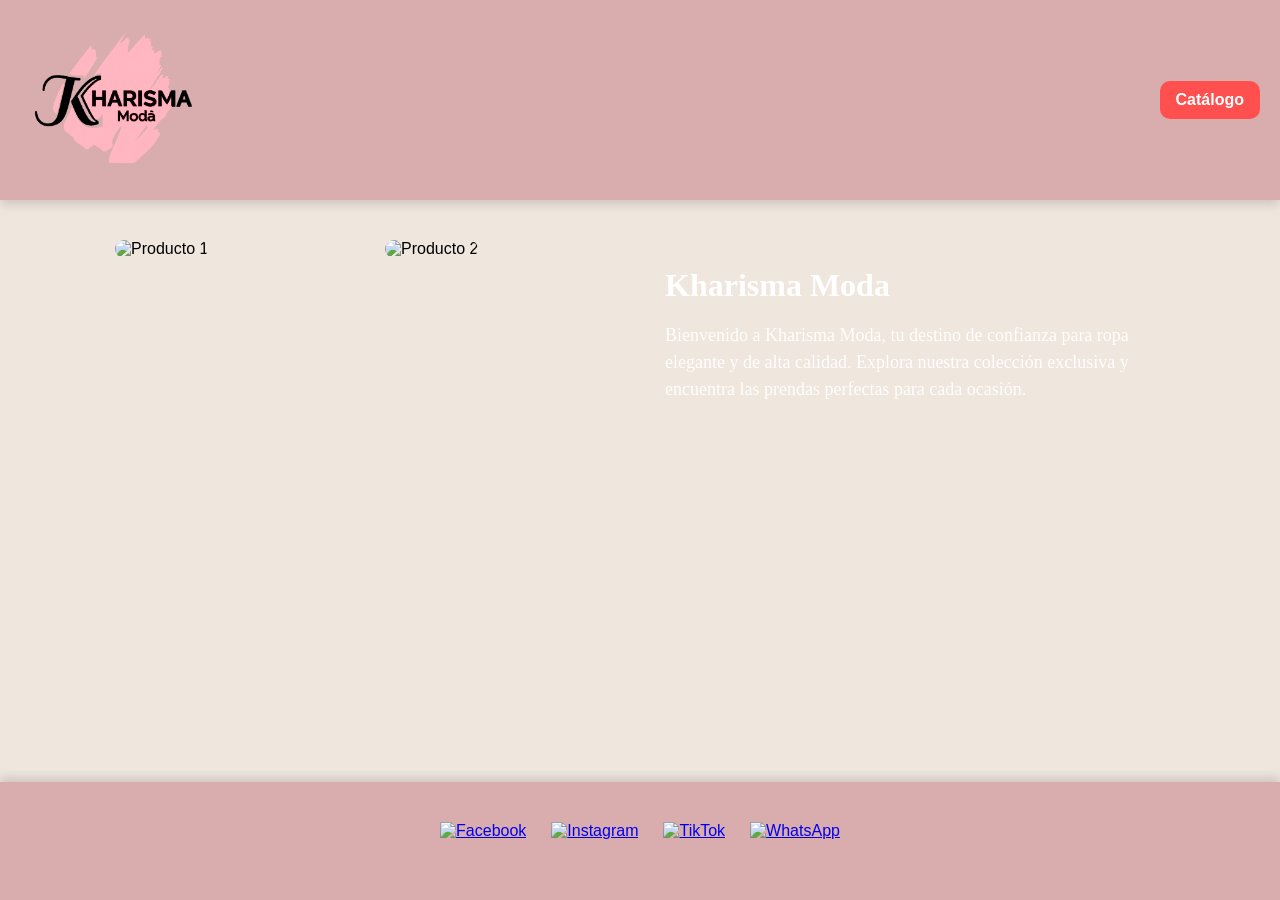
==== index.html @ 5db35771 "Add files via upload" ====
<!DOCTYPE html>
<html lang="es">

<head>
  <meta charset="UTF-8" />
  <meta name="viewport" content="width=device-width, initial-scale=1.0" />
  <title>Kharisma Moda</title>

  <link rel="stylesheet" href="styles.css">
</head>

<body>
  <header class="header-menu">
    <img src="logito2.png" alt="Kharisma Moda" class="logo" />

    <nav class="top-buttons">
      <a href="catalogo.html" class="top-btn">Catálogo</a>
    </nav>
  </header>


  <main class="container">

    <section class="main-section">

      <div class="producto-container">

        <!-- CONTENEDOR DE LAS DOS TARJETAS -->
        <div class="tarjetas-dobles">
          <div class="producto-card">
            <img src="ropita/ropa blanca adelante.png" alt="Producto 1">
          </div>

          <div class="producto-card">
            <img src="ropita/ropa blanca flor adelante.png" alt="Producto 2">
          </div>
        </div>

        <!-- TEXTO A LA DERECHA -->
        <div class="producto-info">
          <h2>Kharisma Moda</h2>
          <p>
            Bienvenido a Kharisma Moda, tu destino de confianza para ropa elegante y de alta calidad.
            Explora nuestra colección exclusiva y encuentra las prendas perfectas para cada ocasión.
          </p>
        </div>

      </div>

    </section>

  </main>

  <footer>
    <section class="seccion-redes">
      <div class="iconos-redes">

        <a href="https://www.facebook.com/share/1AFj1STuHU/" target="_blank" class="icono">
          <img src="iconos/fb.png" alt="Facebook">
        </a>

        <a href="https://www.instagram.com/kharisma.moda/" target="_blank" class="icono">
          <img src="iconos/ig.png" alt="Instagram">
        </a>

        <a href="https://www.tiktok.com/@kharismamoda.pe" target="_blank" class="icono">
          <img src="iconos/tt.png" alt="TikTok">
        </a>

        <a href="https://wa.me/925557300" target="_blank" class="icono">
          <img src="whatsapp.png" alt="WhatsApp">
        </a>

      </div>
    </section>
  </footer>

  <script>
    document.addEventListener("DOMContentLoaded", function () {
      const sliders = document.querySelectorAll(".slider");

      const DISPLAY_MS = 3000;
      const FADE_MS = 800;

      sliders.forEach(slider => {
        const images = slider.dataset.images.split(",").map(s => s.trim());
        let index = 0;

        slider.style.backgroundImage = `url(${images[index]})`;

        setInterval(() => {
          slider.classList.add("fade-out");
          setTimeout(() => {
            index = (index + 1) % images.length;
            slider.style.backgroundImage = `url(${images[index]})`;
            slider.classList.remove("fade-out");
          }, FADE_MS);
        }, DISPLAY_MS);
      });
    });

  </script>
  <script src="animacion.js"></script>
</body>

</html>
---- styles.css ----
/* -----------------------------------------
   BASE
----------------------------------------- */
body {
  margin: 0;
  padding: 0;
  font-family: Arial, sans-serif;
  background: #EFE6DE; /* Color sólido nuevo */
}


/* -----------------------------------------
   HEADER
----------------------------------------- */
.header-menu {
  background: #D9ADAE; /* Color sólido nuevo */
  padding: 10px 20px;
  display: flex;
  justify-content: space-between;
  align-items: center;
  flex-wrap: wrap;
  box-shadow: 0 4px 10px rgba(0,0,0,0.15);
}

.logo {
  height: 120px;
}

.top-buttons {
  display: flex;
  gap: 15px;
  flex-wrap: wrap;
}

.top-btn {
  color: white;
  text-decoration: none;
  padding: 10px 16px;
  background: #ff4f4f;
  border-radius: 10px;
  font-weight: bold;
  transition: 0.3s;
}

.top-btn:hover {
  background: #fc3636;
  transform: scale(1.08);
}

/* -----------------------------------------
   CONTENEDOR PRINCIPAL
----------------------------------------- */
.container {
  max-width: 1200px;
  margin: auto;
  padding: 20px;
}

.main-section {
  display: grid;
  grid-template-columns: repeat(auto-fit, minmax(280px, 1fr));
  gap: 20px;
}

/* -----------------------------------------
   CARDS
----------------------------------------- */
.card {
  background: white;
  padding: 15px;
  border-radius: 12px;
  box-shadow: 0 4px 10px rgba(0, 0, 0, 0.1);
}

.card-title {
  text-align: center;
  font-size: 20px;
  margin-bottom: 10px;
}

/* -----------------------------------------
   SLIDER DE IMÁGENES
----------------------------------------- */
.slider {
  width: 100%;
  height: 350px;
  border-radius: 12px;
  background-size: cover;
  background-position: center;
  transition: opacity 0.8s ease-in-out;
}

.slider.fade-out {
  opacity: 0;
}

/* -----------------------------------------
   FOOTER
----------------------------------------- */
footer {
  background: #D9ADAE; /* Igual que el header para armonía */
  padding: 40px 0;
  text-align: center;
  color: white;
  box-shadow: 0 -4px 10px rgba(0,0,0,0.15);
}


.iconos-redes {
  display: flex;
  justify-content: center;
  gap: 25px;
  margin-bottom: 20px;
}

.icono img {
  width: 60px;
  height: 60px;
  object-fit: contain;
  transition: 0.3s;
}

.icono img:hover {
  transform: scale(1.17);
}

/* -----------------------------------------
   BOTÓN WHATSAPP
----------------------------------------- */
.wasap-btn {
  display: inline-flex;
  align-items: center;
  gap: 10px;
  background: #25D366;
  color: white;
  padding: 12px 25px;
  border-radius: 30px;
  font-size: 18px;
  text-decoration: none;
  font-weight: bold;
}

.wasap-icon {
  width: 28px;
  height: 28px;
}

/* -----------------------------------------
   RESPONSIVE TABLET
----------------------------------------- */
@media (min-width: 600px) and (max-width: 1023px) {
  .logo {
    height: 150px;
  }

  .slider {
    height: 420px;
  }
}

/* -----------------------------------------
   RESPONSIVE MONITOR
----------------------------------------- */
@media (min-width: 1024px) {
  .logo {
    height: 180px;
  }

  .slider {
    height: 500px;
  }

  .card-title {
    font-size: 22px;
  }
}

html,
body {
  height: 100%;
}

body {
  display: flex;
  flex-direction: column;
}

main {
  flex: 1;
}

/* CONTENEDOR DE TARJETA + TEXTO A LA DERECHA */
.item-contenedor {
  display: flex;
  gap: 20px;
  align-items: flex-start;
  margin-bottom: 30px;
}

/* TARJETA (ya la tienes) */
.card {
  flex: 1;
  max-width: 420px;
  /* controla ancho de la tarjeta */
}

/* TEXTO A LA DERECHA */
.texto-lateral {
  flex: 1;
  padding: 10px;
}

/* TITULO */
.texto-lateral h2 {
  margin-top: 0;
  font-size: 26px;
  font-weight: bold;
}

/* TEXTO */
.texto-lateral p {
  font-size: 18px;
  line-height: 1.5;
  color: #333;
}

/* RESPONSIVE: en móvil se pone una debajo de la otra */
@media (max-width: 768px) {
  .item-contenedor {
    flex-direction: column;
    text-align: center;
  }

  .card {
    max-width: 100%;
    margin: auto;
  }
}

/* Contenedor general */
.producto-container {
  display: flex;
  align-items: flex-start;
  gap: 30px;
  /* Espacio entre tarjeta y texto */
  margin: 20px 0;
}

/* Tarjeta del producto */
.producto-card {
  width: 280px;
  flex-shrink: 0;
}

.producto-card img {
  width: 100%;
  border-radius: 10px;
  object-fit: cover;
}

/* Texto a la derecha */
.producto-info {
  flex: 1;
  max-width: 500px;
}

/* RESPONSIVE — para móvil */
@media (max-width: 768px) {
  .producto-container {
    flex-direction: column;
    align-items: center;
    text-align: center;
  }

  .producto-info {
    max-width: 100%;
    margin-top: 15px;
    text-align: left;
    /* Si prefieres texto centrado, cambia a center */
  }
}

/* Texto a la derecha (estilo elegante) */
.producto-info {
  flex: 1;
  max-width: 500px;
  color: white;
  /* TEXTO BLANCO */
  font-family: "Georgia", serif;
  /* Fuente elegante */
}

/* Título */
.producto-info h2 {
  font-size: 32px;
  font-family: "Playfair Display", serif;
  /* Mucho más fino */
  margin-bottom: 10px;
  font-weight: 700;
  color: #ffffff;
}

/* Párrafo */
.producto-info p {
  font-size: 18px;
  line-height: 1.5;
  font-family: "Georgia", serif;
  opacity: 0.95;
  /* Ligero toque elegante */
}

/* Contiene las dos tarjetas juntas */
.tarjetas-dobles {
  display: flex;
  gap: 20px;
}

/* Ajustamos las tarjetas para que encajen bien */
.tarjetas-dobles .producto-card {
  width: 250px;
  /* puedes aumentar o reducir */
  flex-shrink: 0;
}

/* -------- FORMULARIO ESTILO KHARISMA -------- */
.formulario-section {
  background: #e5c5c5;
  /* tono pastel del sitio */
  padding: 35px 25px;
  border-radius: 15px;
  margin-top: 40px;
  margin-bottom: 40px;
  box-shadow: 0 5px 18px rgba(0, 0, 0, 0.15);
  text-align: center;
  color: white;
}

.formulario-section h2 {
  font-size: 30px;
  font-family: "Playfair Display", serif;
  margin-bottom: 20px;
}

/* FORMULARIO */
.formulario {
  max-width: 480px;
  margin: auto;
  display: flex;
  flex-direction: column;
  gap: 15px;
}

/* Labels elegantes */
.formulario label {
  font-size: 18px;
  font-family: "Georgia", serif;
  text-align: left;
  color: #fff;
  opacity: 0.9;
}

/* Campos */
.formulario input,
.formulario textarea {
  width: 100%;
  padding: 14px;
  border-radius: 12px;
  border: none;
  outline: none;
  background: #ffffffcc;
  font-size: 17px;
  font-family: "Georgia", serif;
  transition: 0.3s;
}

/* Enfocar campo */
.formulario input:focus,
.formulario textarea:focus {
  background: #fff;
  box-shadow: 0 0 10px rgba(255, 255, 255, 0.7);
  transform: scale(1.02);
}

.formulario textarea {
  height: 120px;
  resize: none;
}

/* Botón elegante */
.formulario button {
  background: #fc574b;
  color: white;
  border: none;
  padding: 14px 0;
  border-radius: 12px;
  font-size: 20px;
  font-weight: bold;
  cursor: pointer;
  margin-top: 10px;
  transition: 0.3s;
}

/* Hover */
.formulario button:hover {
  background: #f368a0;
  transform: scale(1.05);
  box-shadow: 0 6px 18px rgba(0, 0, 0, 0.2);
}

/* Responsive */
@media (max-width: 768px) {
  .formulario-section {
    padding: 25px 15px;
  }

  .formulario-section h2 {
    font-size: 26px;
  }
}

/* -------- FORMULARIO ESTILO KHARISMA -------- */
.formulario-section {
  background: #e5c5c5;
  padding: 40px 25px;
  border-radius: 15px;
  margin-top: 40px;
  margin-bottom: 40px;
  box-shadow: 0 5px 18px rgba(0, 0, 0, 0.15);
  text-align: center;
  color: white;
  width: 100%;
}

.formulario-section h2 {
  font-size: 30px;
  font-family: "Playfair Display", serif;
  margin-bottom: 20px;
}

/* FORMULARIO */
.formulario {
  width: 100%;
  max-width: 500px;
  margin: auto;
  display: flex;
  flex-direction: column;
  gap: 15px;
}

/* Labels elegantes */
.formulario label {
  font-size: 18px;
  font-family: "Georgia", serif;
  text-align: left;
  color: #fff;
  opacity: 0.9;
}

/* Inputs 100% responsivos */
.formulario input,
.formulario textarea {
  width: 100%;
  padding: 14px;
  border-radius: 12px;
  border: none;
  outline: none;
  background: #ffffffcc;
  font-size: 17px;
  font-family: "Georgia", serif;
  transition: 0.3s;
  box-sizing: border-box;
}

/* Enfocar campo */
.formulario input:focus,
.formulario textarea:focus {
  background: #fff;
  box-shadow: 0 0 10px rgba(255, 255, 255, 0.7);
  transform: scale(1.02);
}

.formulario textarea {
  height: 120px;
  resize: none;
}

/* Botón elegante */
.formulario button {
  background: #fc574b;
  color: white;
  border: none;
  padding: 14px 0;
  border-radius: 12px;
  font-size: 20px;
  font-weight: bold;
  cursor: pointer;
  margin-top: 10px;
  transition: 0.3s;
}

/* Hover */
.formulario button:hover {
  background: #f368a0;
  transform: scale(1.05);
  box-shadow: 0 6px 18px rgba(0, 0, 0, 0.2);
}


/* -------- RESPONSIVE -------- */
@media (max-width: 768px) {
  .formulario-section {
    padding: 25px 15px;
    margin-top: 30px;
  }

  .formulario-section h2 {
    font-size: 26px;
  }

  .formulario {
    max-width: 100%;
  }

  .formulario input,
  .formulario textarea {
    font-size: 16px;
    padding: 12px;
  }
}

@media (max-width: 480px) {
  .formulario-section {
    padding: 20px 12px;
  }

  .formulario-section h2 {
    font-size: 22px;
  }

  .formulario button {
    font-size: 18px;
    padding: 12px;
  }
}

.formulario-section {
  background: #e5c5c5;
  padding: 60px 25px;
  /* más espacio interno */
  border-radius: 15px;
  margin: 60px auto;
  /* centra el bloque en la página */
  box-shadow: 0 5px 18px rgba(0, 0, 0, 0.15);
  text-align: center;
  color: white;
  width: 90%;
  /* % flexible */
  max-width: 650px;
  /* más centrado y elegante */
  display: flex;
  flex-direction: column;
  align-items: center;
}

/* RESPONSIVO */
@media (max-width: 768px) {
  .mapa-section {
    padding: 25px 15px;
  }

  .mapa-section h2 {
    font-size: 26px;
  }

  .mapa-contenedor {
    height: 320px;
  }
}

@media (max-width: 480px) {
  .mapa-contenedor {
    height: 260px;
  }
}

/* CONTENEDOR RESPONSIVE */
.mapa-container {
  width: 100%;
  aspect-ratio: 16 / 9;       /* el mapa nunca se verá aplastado */
  border-radius: 12px;
  overflow: hidden;
}

/* IFRAME PERFECTAMENTE AJUSTADO */
.mapa-container iframe {
  width: 100%;
  height: 100%;
  border: 0;
}
/* Centrado perfecto en CELULAR */
@media (max-width: 480px) {
  .formulario-section {
    margin-top: 30px;
    margin-bottom: 40px;
    padding: 35px 18px; /* menos padding, más centrado */
  }

  .formulario {
    max-width: 95%;  /* se centra mejor dentro del contenedor */
  }
}
/* Animación suave de rebote al cargar */
.producto-card {
  opacity: 0;
  transform: translateY(40px) scale(0.95);
  animation: reboteEntrada 0.9s ease-out forwards;
}

/* Entrada tipo cascada */
.producto-card:nth-child(1) { animation-delay: 0.1s; }
.producto-card:nth-child(2) { animation-delay: 0.25s; }

/* Si más adelante agregas más tarjetas */
.producto-card:nth-child(3) { animation-delay: 0.40s; }
.producto-card:nth-child(4) { animation-delay: 0.55s; }

/* Keyframes del rebote */
@keyframes reboteEntrada {
  0% {
    opacity: 0;
    transform: translateY(40px) scale(0.88);
  }
  60% {
    opacity: 1;
    transform: translateY(-12px) scale(1.03);
  }
  100% {
    opacity: 1;
    transform: translateY(0) scale(1);
  }
}

.flor-blanca {
  position: fixed;
  background-image: url('iconos/flor-blanca.png'); /* Cambia por tu flor */
  background-size: contain;
  background-repeat: no-repeat;
  pointer-events: none;
  opacity: 0;
  transition: opacity 2.5s ease-in-out;
  z-index: 999; /* Para que estén encima de todo */
  filter: drop-shadow(0 0 4px rgba(255,255,255,0.6));
}
.header-menu {
  display: flex;
  justify-content: space-between;
  align-items: center;
  padding: 10px 20px;
  position: relative;
}

.btn-volver {
  background: #e91e63;
  color: #fff;
  padding: 10px 18px;
  border-radius: 50px;
  font-weight: bold;
  text-decoration: none;
  transition: 0.25s;
  box-shadow: 0px 4px 10px rgba(233, 30, 99, 0.4);
  margin-left: auto; /* Empuja hacia la derecha */
}

.btn-volver:hover {
  background: #c2185b;
  transform: translateY(-3px);
}
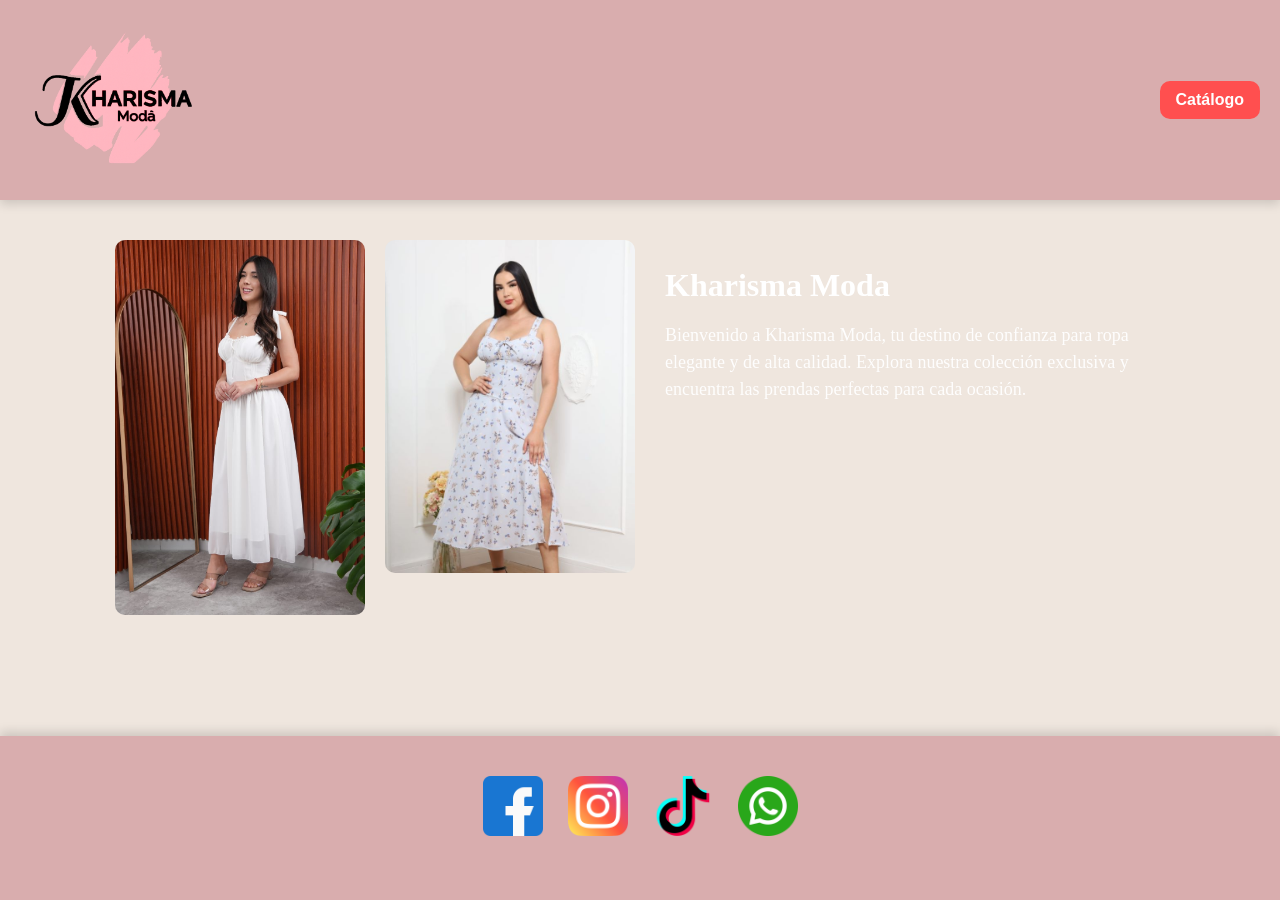
==== commit a7826a41: "Update index.html" ====
--- a/index.html
+++ b/index.html
@@ -28,11 +28,11 @@
         <!-- CONTENEDOR DE LAS DOS TARJETAS -->
         <div class="tarjetas-dobles">
           <div class="producto-card">
-            <img src="ropita/ropa blanca adelante.png" alt="Producto 1">
+            <img src="ropa blanca adelante.png" alt="Producto 1">
           </div>
 
           <div class="producto-card">
-            <img src="ropita/ropa blanca flor adelante.png" alt="Producto 2">
+            <img src="ropa blanca flor adelante.png" alt="Producto 2">
           </div>
         </div>
 
@@ -103,4 +103,5 @@
   <script src="animacion.js"></script>
 </body>
 
-</html>+
+</html>
